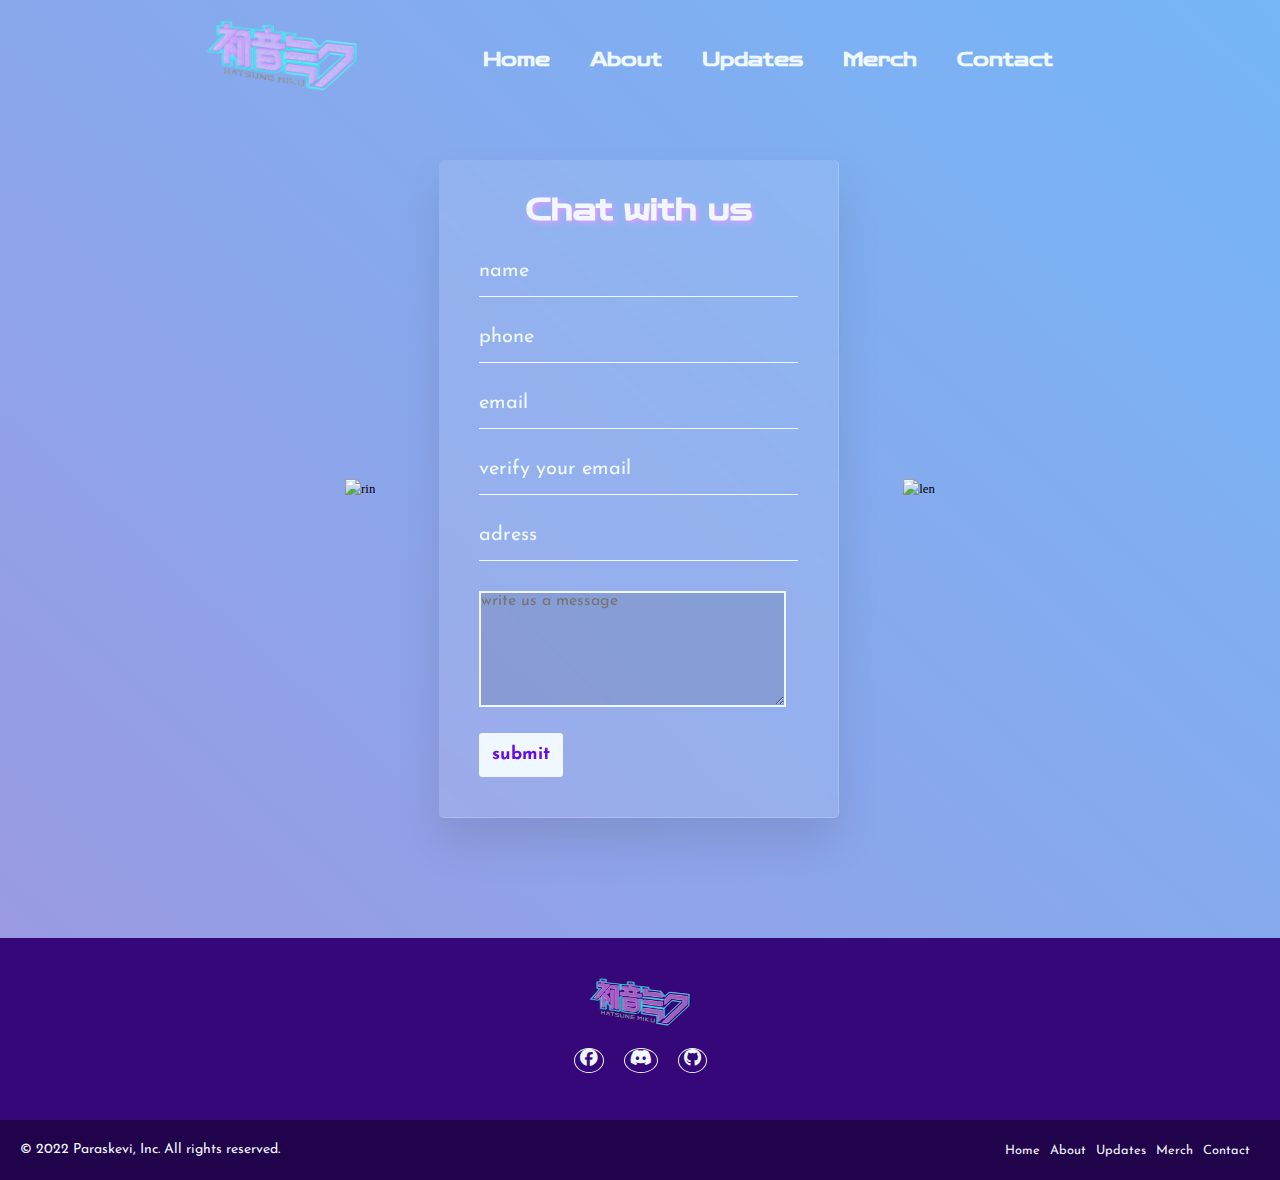
==== contact.html @ e831f1dc "test" ====
<!DOCTYPE html>
<html lang="en">

<head>
    <meta charset="UTF-8">
    <meta http-equiv="X-UA-Compatible" content="IE=edge">
    <meta name="viewport" content="width=device-width, initial-scale=1.0">
    <title>Document</title>
    <link rel="icon" type="image/x-icon" href="favicon-16x16.png">
    <link rel="stylesheet" href="style.css">
    <link rel="stylesheet" href="https://cdnjs.cloudflare.com/ajax/libs/font-awesome/6.2.0/css/all.css">
    </link>
    <!-- form script -->
    <script src="./js/form.js" defer></script>
</head>

<body>
    <!---------- NAVIGATION BAR ---------->
    <header class="header">
        <ul class="navbar">
            <div class="logo">
                <a href="index.html"><img src="./img/logo.png" alt="logo" width="150"></a>
            </div>
            <div class="nav-container">
                <li>
                    <h2><a href="index.html">Home</a></h2>
                </li>
                <li>
                    <h2><a href="about.html">About</a></h2>
                </li>
                <li>
                    <h2><a href="news.html">Updates</a></h2>
                </li>
                <li>
                    <h2><a href="merch.html">Merch</a></h2>
                </li>
                <li>
                    <h2><a class="current" href="contact.html">Contact</a></h2>
                </li>
            </div>
        </ul>
    </header>
    <div id="contact">
        <!-- left img -->
        <div class="contact-rin">
            <img src="./svg/rin.svg" alt="rin" width="350">
        </div>
        <div class="contact-box box">
            <h1>Chat with us</h1>
            <div id="error_message"></div>
            <form id="contact-form" name="contact-form" onsubmit="return validate()">
                <div class="user-box">
                    <input type="text" name="name" id="name">
                    <label for="name">name</label>
                </div>
                <div class="user-box">
                    <input type="text" name="phone" id="phone">
                    <label for="phone">phone</label>
                </div>
                <div class="user-box">
                    <input type="text" name="email" id="email">
                    <label for="email">email</label>
                </div>
                <div class="user-box">
                    <input type="text" name="veremail" id="veremail">
                    <label for="veremail">verify your email</label>
                </div>
                <div class="user-box">
                    <input type="text" name="adress" id="adress">
                    <label for="adress">adress</label>
                </div>
                <div>
                    <textarea name="message" id="message" cols="32" rows="7"
                        placeholder="write us a message"></textarea>
                </div>
                <div>
                    <input type="submit" class="btn" value="submit">
                </div>
            </form>
        </div>
        <!-- right img -->
        <div class="contact-len">
            <img src="./svg/len.svg" alt="len" width="300">
        </div>
    </div>

    <!---------- FOOTER ---------->
    <footer id="footer">
        <div class="footer-content">
            <a href="index.html"><img src="./img/logo.png" alt="logo" width="100"></a>
            <ul class="socials">
                <li><a href="https://web.facebook.com/" target="_blank"><i class="fa-brands fa-facebook"></i></a></li>
                <li><a href="https://discord.com/" target="_blank"><i class="fa-brands fa-discord"></i></a></li>
                <li><a href="https://github.com/" target="_blank"><i class="fa-brands fa-github"></i></a></li>
            </ul>
        </div>
        <div class="footer-bottom">
            <p>&#169; 2022 Paraskevi, Inc. All rights reserved.</p>
            <div class="footer-menu">
                <ul class="f-menu">
                    <li><a href="index.html">Home</a></li>
                    <li><a href="about.html">About</a></li>
                    <li><a href="news.html">Updates</a></li>
                    <li><a href="merch.html">Merch</a></li>
                    <li><a href="contact.html">Contact</a></li>
                </ul>
            </div>
        </div>
    </footer>
</body>

</html>
---- style.css ----
/*----------RESET----------*/
* {
    margin: 0;
    padding: 0;
    box-sizing: border-box;
}

/*---------- MAIN STYLING ----------*/
body {
    background: linear-gradient(to right top, #d16ba5, #c777b9, #ba83ca, #aa8fd8, #9a9ae1, #8aa7ec, #79b3f4, #69bff8, #52cffe, #46eefa, #5ffbf1);
    font-size: 1vw;
    line-height: 1.6em;
    background-size: 400% 400%;
    -webkit-animation: gradient 10s ease infinite;
    animation: gradient 10s ease infinite;
    overflow-x: hidden;
}

/* for the background */
@-webkit-keyframes gradient {
    0% {
        background-position: 0% 50%;
    }

    50% {
        background-position: 100% 50%;
    }

    100% {
        background-position: 0% 50%;
    }
}

@keyframes gradient {
    0% {
        background-position: 0% 50%;
    }

    50% {
        background-position: 100% 50%;
    }

    100% {
        background-position: 0% 50%;
    }
}

a {
    text-decoration: none;
    cursor: pointer;
}

/*-------- fonts ----------*/
@font-face {
    font-family: firstfont;
    src: url(./fonts/ZenDots-Regular.ttf);
}

@font-face {
    font-family: secondfont;
    src: url(./fonts/JosefinSans-VariableFont_wght.ttf);
}

h1 {
    font-family: firstfont;
    color: aliceblue;
    text-align: center;
    text-shadow: 2px 2px 5px rgb(230, 152, 253);
    font-size: 1.5em;
    padding-bottom: 10px;
}

h2,
h3,
h4,
p,
a {
    font-family: secondfont;
    color: aliceblue;
}

.logo {
    padding-top: 20px;
}

/*---------- UTILITY CLASSES ----------*/
.wrapper {
    display: flex;
    justify-content: center;
    align-items: center;
    flex-direction: column;
    width: 100vw;
}

.sect-wrap {
    display: flex;
    flex-direction: column;
    font-family: secondfont;
    width: 70%;
    padding: 50px 50px;
    position: relative;
}

.sect-title {
    text-align: center;
    font-family: firstfont;
    font-size: 2em;
    line-height: 2em;
    text-shadow: 2px 2px 5px rgb(230, 152, 253);
    margin: 50px;
}

.btn {
    display: inline-block;
    justify-content: center;
    align-items: center;
    color: #650de8;
    background: aliceblue;
    border: 3px solid aliceblue;
    padding: 13px 20px;
    border-radius: 3px;
    cursor: pointer;
    font-weight: bold;
    transition: .5s ease;
    width: fit-content;
}

.btn:hover {
    border: 3px solid #650de8;
}

.box {
    background: rgba(255, 255, 255, 0.1);
    border-radius: 2px;
    backdrop-filter: blur(5px);
    box-shadow: 0 25px 45px rgba(0, 0, 0, 0.1);
    border: 1px solid rgba(255, 255, 255, 0.3s);
    border-bottom: 1px solid rgba(255, 255, 255, 0.2);
    border-right: 1px solid rgba(255, 255, 255, 0.2);
    backdrop-filter: blur;
}

.goods-box {
    border-radius: 15px;
    margin-bottom: 30px;
    padding: 20px;
    position: relative;
    background: rgba(255, 255, 255, 0.1);
    backdrop-filter: blur(5px);
    box-shadow: 0 25px 45px rgba(0, 0, 0, 0.1);
    border: 1px solid rgba(255, 255, 255, 0.3s);
}

/*---------NAVBAR-----------*/
.header {
    display: flex;
    justify-content: center;
    align-items: center;
    width: 100vw;
}

.navbar {
    width: 80%;
    list-style: none;
    overflow: auto;
    display: flex;
    justify-content: center;
}

.nav-container {
    width: 70%;
    display: flex;
    justify-content: flex-end;
}

.navbar li a {
    display: block;
    text-decoration: none;
    padding: 50px 20px;
}

.navbar li a:hover {
    text-shadow: 2px 2px 5px rgb(230, 152, 253);
    font-size: 1.1em;
    transition: all .5s;
}

.navbar a:active {
    text-shadow: 2px 2px 5px rgb(230, 152, 253);
    font-size: 1.1em;
}

.nav-container h2 a {
    font-family: firstfont;
}

/*-------------FOOTER-----------------*/
#footer {
    background: #350779;
    height: auto;
    width: 100vw;
    padding-top: 40px;
    margin-top: 80px;
}

.footer-content {
    display: flex;
    align-items: center;
    justify-content: center;
    flex-direction: column;
    text-align: center;
}

.socials {
    list-style: none;
    display: flex;
    align-items: center;
    justify-content: center;
    margin: 1rem 0 3rem 0;
}

.socials li {
    margin: 0 10px;
}

.socials a {
    text-decoration: none;
    border: 1px solid aliceblue;
    padding: 5px;
    border-radius: 50%;
}

.socials a i {
    font-size: 1.1rem;
}

.socials a:hover {
    border: 1px solid #650de8;
}

.footer-bottom {
    background: #20034a;
    width: 100vw;
    padding: 20px;
    padding-bottom: 40px;
    text-align: center;
}

.footer-bottom p {
    float: left;
    font-size: 14px;
}

.footer-menu {
    float: right;
}

.footer-menu ul {
    display: flex;
    justify-content: center;
    align-items: center;
}

.footer-menu ul li {
    padding-right: 10px;
    display: block;
}

.footer-menu ul li a {
    text-decoration: none;
}

.footer-menu ul li a:hover {
    color: #650de8;
}

/*----------------------- HOME ------------------------------------*/
#welcome {
    display: flex;
    flex-direction: row;
    justify-content: center;
    align-items: center;
}

/*-------------- SLIDESHOW START----------------- */
#slideshow img {
    object-fit: cover;
    object-position: center;
}

.slides {
    width: 100%;
    height: 700px;
    position: relative;
    transition: .5s ease;
}

/* next and previous buttons */
.slideshow-btn,
.prev,
.next {
    cursor: pointer;
    position: absolute;
    top: 50%;
    width: auto;
    color: #650de8;
    font-weight: bold;
    font-size: 30px;
    transition: .5s ease;
    border-radius: 0 3px 3px 0;
    padding: 1rem;
}

.slideshow-btn:hover,
.slideshow-btn:focus {
    color: #650de8;
    background-color: rgba(0, 0, 0, 0.1);
}

/*on hover*/

.prev {
    left: 0;
    /*for positioning the previous button to the left*/
}

.next {
    right: 0;
    /*for positioning the next button to the rightt*/
}

.controls {
    display: flex;
}

#play,
#stop {
    cursor: pointer;
    position: relative;
    margin: 10px auto;
    padding: 10px;
    color: #650de8;
    font-size: 20px;
    transition: .5s ease;
    border-radius: 3px;
    width: fit-content;
    display: block;
}

#stop {
    display: none;
}

/*the dots/indicators and images*/
#indicator {
    text-align: center;
}

.dot {
    cursor: pointer;
    height: 60px;
    width: 60px;
    margin: 0 2px;
    border-radius: 50%;
    display: inline-block;
    transition: .5s ease;
}

.img1 {
    background: url(./img/slideshow/slideshow1.jpg) no-repeat center center/cover;
}

.img2 {
    background: url(./img/slideshow/slideshow2.jpg) no-repeat center center/cover;
}

.img3 {
    background: url(./img/slideshow/slideshow3.jpg) no-repeat center center/cover;
}

.img4 {
    background: url(./img/slideshow/slideshow4.jpg) no-repeat center center/cover;
}

/* Fading animation */
.fade {
    animation-name: fade;
    animation-duration: 1.5s;
}

@keyframes fade {
    from {
        opacity: .5
    }

    to {
        opacity: 1
    }
}

/*--------------SLIDESHOW END----------------*/

/*----------INFO SECTION----------*/

#upper-section {
    width: 100%;
    display: flex;
    flex-direction: row;
    margin-bottom: 3em;
    padding-bottom: 3em;
}

.info-img {
    height: 352px;
    flex-grow: 2;
    background: url(./img/news-box.jpg) no-repeat center center/cover;
}

.info-content {
    display: flex;
    flex-direction: column;
    justify-content: center;
    align-items: center;
    flex-grow: 2;
}

.info-content p {
    line-height: 1.8em;
}

/*---------------- chacacter section ------------------*/
/*-------card start-------*/
.card {
    position: relative;
    width: 65%;
    height: 330px;
    display: flex;
    align-items: center;
    background: url(./img/card-background.png);
    object-fit: cover;
    object-position: center;
}

.card img {
    position: absolute;
    bottom: 0;
    left: 50%;
    transform: translateX(-60%);
    height: 400px;
    transition: all .5s;
}

.card:hover img {
    height: 450px;
    left: 80%;
}

.card-content {
    position: relative;
    left: 20%;
    opacity: 0;
    transition: .5s;
}

.card:hover .card-content {
    left: 5%;
    opacity: 1;
}

.card-content a {
    color: #650de8;
    padding: 10px 10px;
    text-decoration: none;
    background: aliceblue;
    border-radius: 3px;
}

.card-content p {
    text-shadow: 2px 2px 5px rgb(230, 152, 253);
    font-size: 1.1em;
    transition: all .5s;
    font-family: firstfont;
}

/*------card end-------*/

/*--------- music player start---------*/
/*flex with the column direction to align items in a vertical direction */
.player {
    height: 60vh;
    display: flex;
    align-items: center;
    flex-direction: column;
    justify-content: center;
}

.details {
    display: flex;
    align-items: center;
    flex-direction: column;
    justify-content: center;
}

.track-art {
    margin: 15px;
    height: 200px;
    width: 200px;
    background-size: cover;
    background-position: center;
    border-radius: 15%;
}

/* Changing the font sizes */
.now-playing {
    font-size: 1rem;
    font-family: secondfont;
    color: aliceblue;
}

.track-name {
    font-size: 1.5em;
    color: aliceblue;
    font-family: secondfont;
}

.track-artist {
    font-size: 1em;
    font-family: firstfont;
    padding-top: 5px;
    color: aliceblue;
    text-shadow: 2px 2px 5px rgb(230, 152, 253);
}

/*flex with the row direction to align items in a horizontal direction */
.buttons {
    display: flex;
    flex-direction: row;
    align-items: center;
}

.playpause-track,
.prev-track,
.next-track {
    padding: 25px;
    opacity: 0.8;
    transition: opacity .2s;
}

/* Change the opacity when mouse is hovered */
.playpause-track:hover,
.prev-track:hover,
.next-track:hover {
    opacity: 1.0;
}

/* Define the slider width so that it scales properly */
.slider_container {
    width: 75%;
    max-width: 350px;
    display: flex;
    justify-content: center;
    align-items: center;
}

/* Modify the appearance of the slider */
.seek_slider,
.volume_slider {
    appearance: none;
    height: 5px;
    background: aliceblue;
    opacity: 0.7;
    transition: opacity .2s;
}

/* Change the opacity when mouse is hovered */
.seek_slider:hover,
.volume_slider:hover {
    opacity: 1.0;
}

.seek_slider {
    width: 60%;
}

.volume_slider {
    width: 30%;
}

.current-time,
.total-duration {
    padding: 10px;
    color: aliceblue;
}

i.fa-volume-down,
i.fa-volume-up {
    padding: 10px;
    color: aliceblue;
}

i.fa-play-circle,
i.fa-pause-circle,
i.fa-step-forward,
i.fa-step-backward {
    cursor: pointer;
    color: aliceblue;
}

/*------music player end------*/

/*--------------------ABOUT---------------------*/
/*-----------------CONTENT------------------*/
/*-----start-----*/
.about-container {
    display: flex;
    justify-content: center;
    align-items: center;
    width: 100vw;
    gap: 40px;
}

.about-section {
    width: 70%;
    display: flex;
    justify-content: center;
    align-items: center;
}

/*right side (images)*/
.right-side img {
    border-radius: 3px;
    box-shadow: 0 4px 8px 0 rgba(0, 0, 0, 0.2),
        0 6px 20px 0 rgba(0, 0, 0, 0.19);
}

.right-side {
    display: flex;
    flex-direction: column;
    gap: 20px;
    /* width: 50%; */
}

.left-side {
    width: 50%;
}

.left-side h1,
.left-side p {
    padding: 10px;
    text-align: center;
}

.top {
    display: flex;
    align-items: flex-end;
    gap: 20px;
}

.bottom {
    display: flex;
    align-items: flex-start;
    gap: 20px;
}

.top a:nth-child(1):hover img {
    box-shadow: 0px 0px 30px 5px #6440A2;
}

.top a:nth-child(2):hover img {
    box-shadow: 0 0 30px 5px #7BC57A;
}

.bottom a:nth-child(1):hover img {
    box-shadow: 0 0 30px 5px #F99500;
}

.bottom a:nth-child(2):hover img {
    box-shadow: 0 0 30px 5px #16B0BA;
}

/*left side(text)*/
.left-side h1 {
    text-shadow: 2px 2px 5px rgb(230, 152, 253);
}


.left-side {
    width: 50vw;
}

#list {
    list-style: none;
    color: aliceblue;
    font-family: secondfont;
    display: flex;
    justify-content: center;
}

/*---------------------NEWS---------------------*/
/*------- start --------*/
.overview {
    width: 100%;
    text-align: center;
    color: aliceblue;
    font-family: secondfont;
}

.label {
    border-bottom: 2px solid aliceblue;
    padding-bottom: 6px;
    font-size: 30px;
    font-weight: 700;
    font-family: secondfont;
    display: flex;
}

.label .area {
    width: 230px;
}

.label .date {
    width: 190px;
}

.label .details {
    width: 150px;
}

.cont {
    display: flex;
    padding: 40px 0;
    align-items: center;
    border-bottom: 2px solid aliceblue;
}

.cont .area {
    width: 230px;
    margin-right: 10px;
    font-size: 30px;
    font-family: secondfont;
    line-height: 38px;
}

.cont .date {
    width: 180px;
    font-weight: 600;
}

.overview span {
    font-weight: 800;
}

.cont .details ul li {
    list-style: none;
    font-family: secondfont;
    text-align: left;
}

/*--------end-------*/

/* --------------MERCH--------------- */
.goods-inner {
    display: flex;
    justify-content: space-between;
    flex-wrap: wrap;
    width: 100%;
    margin-top: 25px;
}


.goods-inner li {
    list-style: none;
    display: list-item;
    text-align: center;
}

.goods-inner ul {
    display: block;
    margin-block-start: 1em;
    margin-block-end: 1em;
    padding-inline-start: 40px;
}

.goods-box a {
    display: block;
    background-color: transparent;
}

.goods-box img {
    object-fit: cover;
    object-position: center;
}


/* --------------CONTACT--------------- */
/*-----start-----*/
.contact-len:hover,
.contact-rin:hover {
    transition: all .5s ease;
    transform: scale(1.1);
}

#contact {
    display: flex;
    width: 100%;
    align-items: center;
    justify-content: center;
    padding: 40px;
    gap: 4rem;
}

.contact-box {
    padding: 40px;
    top: 50%;
    left: 50%;
    width: 400px;
    border-radius: 5px;
}

.contact-box h1 {
    margin: 0 0 30px;
    text-align: center;
    font-size: 30px;
}

/*inputs and labels styling*/
.user-box {
    position: relative;
}

.user-box input {
    width: 100%;
    padding: 10px 0;
    margin-bottom: 30px;
    border: none;
    border-bottom: 1px solid aliceblue;
    outline: none;
    background: transparent;
}

.user-box label {
    position: absolute;
    top: 0;
    left: 0;
    color: aliceblue;
    font-size: 20px;
    font-family: secondfont;
    pointer-events: none;
    transition: .5s;
}

.user-box input:focus~label {
    top: -20px;
    left: 0;
    color: aliceblue;
    font-size: 16px;
}

textarea {
    font-family: secondfont;
    font-size: 16px;
    background-color: rgba(0, 0, 0, 0.1);
    border: 2px solid aliceblue;
}

.contact-box .btn {
    color: #650de8;
    display: inline-block;
    padding: 10px 10px;
    font-size: 18px;
    font-family: secondfont;
    transition: .5s;
    margin-top: 20px;
}


#error_message {
    margin-bottom: 20px;
    background: #fa444a;
    color: aliceblue;
    font-weight: 700;
    padding: 0;
    text-align: center;
    font-family: secondfont;
    font-size: 16px;
    transition: all .5s ease;
}

/*-----end------*/

/*-----------------CHARACTERS ABOUT-----------------------*/
.menu,
.charmenu {
    width: 70%;
    list-style: none;
    display: flex;
    justify-content: center;
}

.charmenu a {
    display: block;
    margin: 20px;
    padding: 50px;
    width: 100px;
    height: 100px;
    border: 3px solid aliceblue;
    border-radius: 50%;
}

.charmenu a:hover {
    border: 3px solid #650de8;
}

.mn-gakpo a {
    background: url(./img/about/menu/mn-gakpo.jpg) no-repeat center;
    background-size: cover;
}

.mn-gumi a {
    background: url(./img/about/menu/mn-gumi.jpg) no-repeat center;
    background-size: cover;
}

.mn-rinlen a {
    background: url(./img/about/menu/mn-rinlen.jpg) no-repeat center;
    background-size: cover;
}

.mn-miku a {
    background: url(./img/about/menu/mn-miku.jpg) no-repeat center;
    background-size: cover;
}

.profile {
    width: 100%;
    display: flex;
    justify-content: center;
}

.chara-img {
    z-index: -1;
}

.char-prof {
    background: rgba(255, 255, 255, 0.8);
    padding: 10px;
    line-height: 1.6;
    position: absolute;
    right: 0;
    width: 250px;
    box-shadow: 0 0 10px rgb(0 0 0 / 20%);
}

.char-prof p {
    color: #650de8;
}

.len {
    top: 50%;
    right: 80%;
}

/*-------------responsive css------------------*/
/*media queries*/


/*Tablet*/
@media(min-width:501px) and (max-width:768px) {

    body {
        overflow-x: hidden;
    }

    .navbar {
        flex-direction: column;
        justify-content: center;
        align-items: center;
    }

    .nav-container {
        width: 100%;
        justify-content: center;
        font-size: 1.5em;
    }

    /* home */
    #slideshow,
    #indicator,
    #controls,
    #speed {
        display: none;
    }

    #play {
        display: none;
    }

    .info-content {
        line-height: 2em;
        font-size: 2em;
    }

    .track-name,
    .track-artist {
        font-size: 2em;
    }

    /* about */
    .about-section {
        flex-direction: column;
        width: 100%;
    }

    .left-side {
        width: 100%;
    }

    #welcome {
        display: flex;
        flex-direction: column;
    }

    .info-img {
        display: none;
    }

    /* about */
    .about-container {
        display: flex;
        width: 100vw;
        flex-direction: row;
        justify-content: center;
        align-items: center;
    }

    .left-side h1 {
        font-size: 3em;
        letter-spacing: 3px;
        margin: 10px;
    }

    .left-side #list {
        display: flex;
        flex-direction: column;
        justify-content: center;
        align-items: center;
        font-size: 2em;
    }

    /* character info section */
    .menu {
        width: 100%;
    }

    .profile {
        display: flex;
        flex-direction: column;
        justify-content: center;
        align-items: center;
        font-size: 2em;
        line-height: 1.7em;
    }

    .chara-img {
        display: none;
    }

    .len {
        right: 0;
        top: 90%;
    }


    /* news */
    .sect-wrap {
        width: 100%;
    }

    .label,
    .cont {
        font-size: 2em;
    }

    .cont .live {
        display: none;
    }

    .label .details,
    .label .date {
        display: none;
    }

    .cont .details {
        line-height: 1.5em;
    }

    /* contact */
    /* hide the svg and show only contact */
    .contact-len,
    .contact-rin {
        display: none;
    }

    .footer-menu ul {
        display: flex;
        margin-top: 10px;
        margin-bottom: 20px;
    }

    .footer-menu ul li {
        font-size: 2em;
    }
}

/*Smartphone*/
@media (max-width:500px) {
    body {
        overflow-x: hidden;
    }

    .sect-wrap {
        width: 100%;
    }

    .sect-title {
        font-size: 3em;
    }

    /* navbar */
    .navbar {
        flex-direction: column;
        justify-content: center;
        align-items: center;
    }

    .nav-container {
        width: 100%;
        justify-content: center;
        align-items: center;
        font-size: 1.5em;
    }

    .navbar li a {
        padding: 10px;
    }

    /* home */
    #welcome .first {
        display: none;
    }

    #welcome .title {
        font-size: 2em;
        line-height: 2em;
    }

    #slideshow,
    #indicator,
    #controls,
    #speed {
        display: none;
    }

    #play {
        display: none;
    }

    .info-content {
        line-height: 3em;
        font-size: 3em;
    }

    .info-img {
        display: none;
    }

    .track-name,
    .track-artist {
        font-size: 2em;
    }

    /* about */
    .about-section {
        flex-direction: column;
        width: 100%;
    }

    .left-side {
        width: 100%;
    }

    .left-side h1 {
        font-size: 3em;
        letter-spacing: 3px;
        margin: 10px;
    }

    .left-side #list {
        display: flex;
        flex-direction: column;
        justify-content: center;
        align-items: center;
        font-size: 2em;
    }

    /* character info section */
    .menu {
        width: 100%;
    }

    .charmenu a {
        margin: 10px;
        padding: 10px;
    }

    .profile {
        display: flex;
        flex-direction: column;
        font-size: 3em;
        line-height: 1.7em;
    }

    .info-section .sect-title {
        font-size: 2em;
    }

    .chara-img {
        display: none;
    }

    .char-prof .len {
        right: 0;
        top: 90%;
    }


    /* news */
    .label,
    .cont {
        font-size: 2em;
    }

    .cont .live {
        display: none;
    }

    .label .details,
    .label .date {
        display: none;
    }

    .cont .details {
        line-height: 1.5em;
    }

    /* contact */
    /* hide the svg and show only contact */
    .contact-len,
    .contact-rin {
        display: none;
    }

    /* footer */
    .footer-menu ul {
        display: flex;
        margin-top: 10px;
        margin-bottom: 20px;
        font-size: 2em;
    }

    .footer-menu ul li {
        font-size: 2em;
    }

}
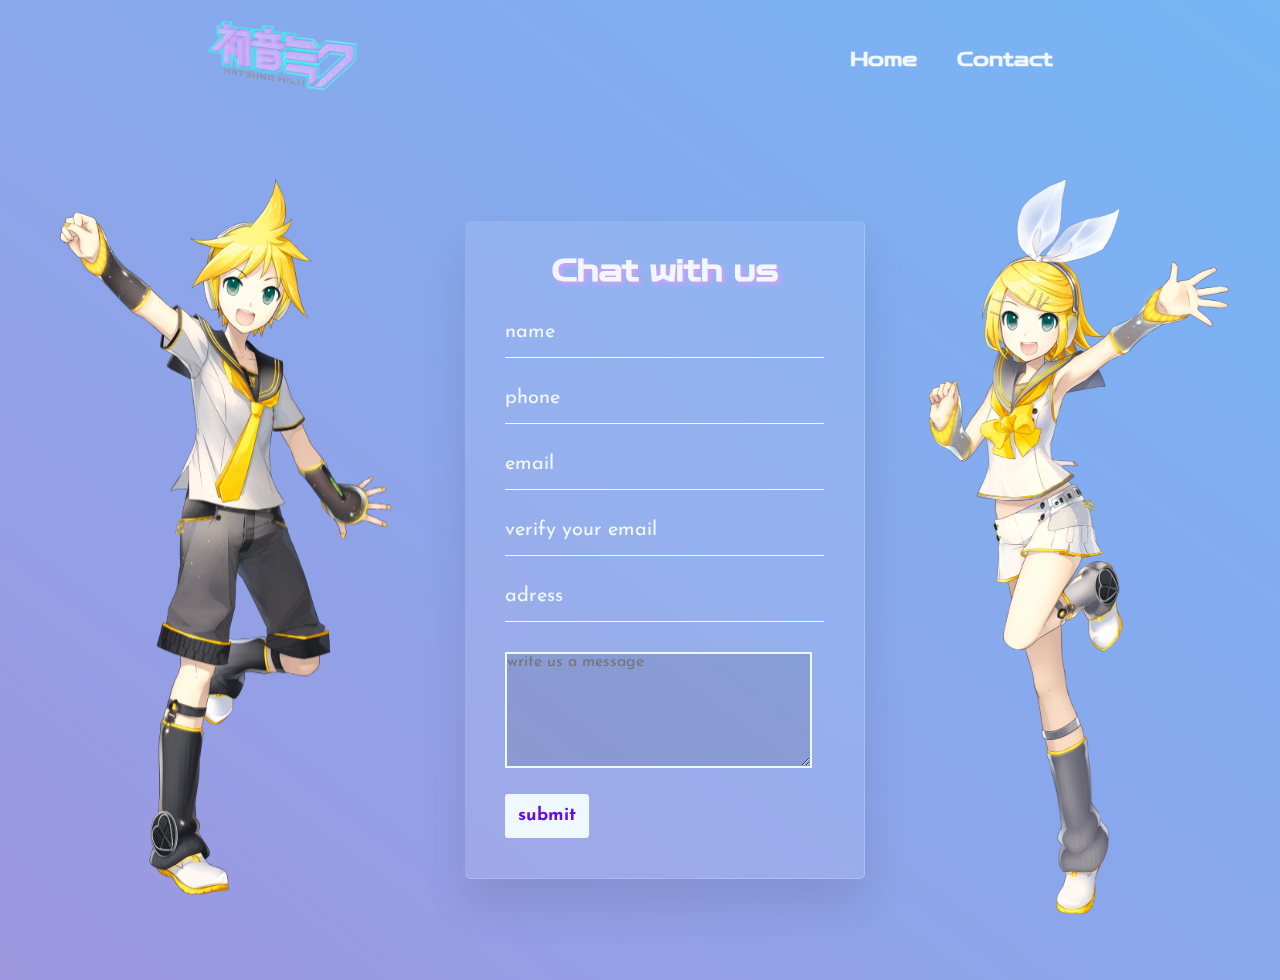
==== commit 5b1ef7c9: "changes" ====
--- a/contact.html
+++ b/contact.html
@@ -24,15 +24,6 @@
             <div class="nav-container">
                 <li>
                     <h2><a href="index.html">Home</a></h2>
-                </li>
-                <li>
-                    <h2><a href="about.html">About</a></h2>
-                </li>
-                <li>
-                    <h2><a href="news.html">Updates</a></h2>
-                </li>
-                <li>
-                    <h2><a href="merch.html">Merch</a></h2>
                 </li>
                 <li>
                     <h2><a class="current" href="contact.html">Contact</a></h2>
@@ -84,29 +75,6 @@
         </div>
     </div>
 
-    <!---------- FOOTER ---------->
-    <footer id="footer">
-        <div class="footer-content">
-            <a href="index.html"><img src="./img/logo.png" alt="logo" width="100"></a>
-            <ul class="socials">
-                <li><a href="https://web.facebook.com/" target="_blank"><i class="fa-brands fa-facebook"></i></a></li>
-                <li><a href="https://discord.com/" target="_blank"><i class="fa-brands fa-discord"></i></a></li>
-                <li><a href="https://github.com/" target="_blank"><i class="fa-brands fa-github"></i></a></li>
-            </ul>
-        </div>
-        <div class="footer-bottom">
-            <p>&#169; 2022 Paraskevi, Inc. All rights reserved.</p>
-            <div class="footer-menu">
-                <ul class="f-menu">
-                    <li><a href="index.html">Home</a></li>
-                    <li><a href="about.html">About</a></li>
-                    <li><a href="news.html">Updates</a></li>
-                    <li><a href="merch.html">Merch</a></li>
-                    <li><a href="contact.html">Contact</a></li>
-                </ul>
-            </div>
-        </div>
-    </footer>
 </body>
 
 </html>--- a/style.css
+++ b/style.css
@@ -194,211 +194,8 @@
     font-family: firstfont;
 }
 
-/*-------------FOOTER-----------------*/
-#footer {
-    background: #350779;
-    height: auto;
-    width: 100vw;
-    padding-top: 40px;
-    margin-top: 80px;
-}
-
-.footer-content {
-    display: flex;
-    align-items: center;
-    justify-content: center;
-    flex-direction: column;
-    text-align: center;
-}
-
-.socials {
-    list-style: none;
-    display: flex;
-    align-items: center;
-    justify-content: center;
-    margin: 1rem 0 3rem 0;
-}
-
-.socials li {
-    margin: 0 10px;
-}
-
-.socials a {
-    text-decoration: none;
-    border: 1px solid aliceblue;
-    padding: 5px;
-    border-radius: 50%;
-}
-
-.socials a i {
-    font-size: 1.1rem;
-}
-
-.socials a:hover {
-    border: 1px solid #650de8;
-}
-
-.footer-bottom {
-    background: #20034a;
-    width: 100vw;
-    padding: 20px;
-    padding-bottom: 40px;
-    text-align: center;
-}
-
-.footer-bottom p {
-    float: left;
-    font-size: 14px;
-}
-
-.footer-menu {
-    float: right;
-}
-
-.footer-menu ul {
-    display: flex;
-    justify-content: center;
-    align-items: center;
-}
-
-.footer-menu ul li {
-    padding-right: 10px;
-    display: block;
-}
-
-.footer-menu ul li a {
-    text-decoration: none;
-}
-
-.footer-menu ul li a:hover {
-    color: #650de8;
-}
-
-/*----------------------- HOME ------------------------------------*/
-#welcome {
-    display: flex;
-    flex-direction: row;
-    justify-content: center;
-    align-items: center;
-}
-
-/*-------------- SLIDESHOW START----------------- */
-#slideshow img {
-    object-fit: cover;
-    object-position: center;
-}
-
-.slides {
-    width: 100%;
-    height: 700px;
-    position: relative;
-    transition: .5s ease;
-}
-
-/* next and previous buttons */
-.slideshow-btn,
-.prev,
-.next {
-    cursor: pointer;
-    position: absolute;
-    top: 50%;
-    width: auto;
-    color: #650de8;
-    font-weight: bold;
-    font-size: 30px;
-    transition: .5s ease;
-    border-radius: 0 3px 3px 0;
-    padding: 1rem;
-}
-
-.slideshow-btn:hover,
-.slideshow-btn:focus {
-    color: #650de8;
-    background-color: rgba(0, 0, 0, 0.1);
-}
-
-/*on hover*/
-
-.prev {
-    left: 0;
-    /*for positioning the previous button to the left*/
-}
-
-.next {
-    right: 0;
-    /*for positioning the next button to the rightt*/
-}
-
-.controls {
-    display: flex;
-}
-
-#play,
-#stop {
-    cursor: pointer;
-    position: relative;
-    margin: 10px auto;
-    padding: 10px;
-    color: #650de8;
-    font-size: 20px;
-    transition: .5s ease;
-    border-radius: 3px;
-    width: fit-content;
-    display: block;
-}
-
-#stop {
-    display: none;
-}
-
-/*the dots/indicators and images*/
-#indicator {
-    text-align: center;
-}
-
-.dot {
-    cursor: pointer;
-    height: 60px;
-    width: 60px;
-    margin: 0 2px;
-    border-radius: 50%;
-    display: inline-block;
-    transition: .5s ease;
-}
-
-.img1 {
-    background: url(./img/slideshow/slideshow1.jpg) no-repeat center center/cover;
-}
-
-.img2 {
-    background: url(./img/slideshow/slideshow2.jpg) no-repeat center center/cover;
-}
-
-.img3 {
-    background: url(./img/slideshow/slideshow3.jpg) no-repeat center center/cover;
-}
-
-.img4 {
-    background: url(./img/slideshow/slideshow4.jpg) no-repeat center center/cover;
-}
-
-/* Fading animation */
-.fade {
-    animation-name: fade;
-    animation-duration: 1.5s;
-}
-
-@keyframes fade {
-    from {
-        opacity: .5
-    }
-
-    to {
-        opacity: 1
-    }
-}
-
-/*--------------SLIDESHOW END----------------*/
+
+
 
 /*----------INFO SECTION----------*/
 
@@ -696,102 +493,6 @@
     justify-content: center;
 }
 
-/*---------------------NEWS---------------------*/
-/*------- start --------*/
-.overview {
-    width: 100%;
-    text-align: center;
-    color: aliceblue;
-    font-family: secondfont;
-}
-
-.label {
-    border-bottom: 2px solid aliceblue;
-    padding-bottom: 6px;
-    font-size: 30px;
-    font-weight: 700;
-    font-family: secondfont;
-    display: flex;
-}
-
-.label .area {
-    width: 230px;
-}
-
-.label .date {
-    width: 190px;
-}
-
-.label .details {
-    width: 150px;
-}
-
-.cont {
-    display: flex;
-    padding: 40px 0;
-    align-items: center;
-    border-bottom: 2px solid aliceblue;
-}
-
-.cont .area {
-    width: 230px;
-    margin-right: 10px;
-    font-size: 30px;
-    font-family: secondfont;
-    line-height: 38px;
-}
-
-.cont .date {
-    width: 180px;
-    font-weight: 600;
-}
-
-.overview span {
-    font-weight: 800;
-}
-
-.cont .details ul li {
-    list-style: none;
-    font-family: secondfont;
-    text-align: left;
-}
-
-/*--------end-------*/
-
-/* --------------MERCH--------------- */
-.goods-inner {
-    display: flex;
-    justify-content: space-between;
-    flex-wrap: wrap;
-    width: 100%;
-    margin-top: 25px;
-}
-
-
-.goods-inner li {
-    list-style: none;
-    display: list-item;
-    text-align: center;
-}
-
-.goods-inner ul {
-    display: block;
-    margin-block-start: 1em;
-    margin-block-end: 1em;
-    padding-inline-start: 40px;
-}
-
-.goods-box a {
-    display: block;
-    background-color: transparent;
-}
-
-.goods-box img {
-    object-fit: cover;
-    object-position: center;
-}
-
-
 /* --------------CONTACT--------------- */
 /*-----start-----*/
 .contact-len:hover,
@@ -959,317 +660,3 @@
     top: 50%;
     right: 80%;
 }
-
-/*-------------responsive css------------------*/
-/*media queries*/
-
-
-/*Tablet*/
-@media(min-width:501px) and (max-width:768px) {
-
-    body {
-        overflow-x: hidden;
-    }
-
-    .navbar {
-        flex-direction: column;
-        justify-content: center;
-        align-items: center;
-    }
-
-    .nav-container {
-        width: 100%;
-        justify-content: center;
-        font-size: 1.5em;
-    }
-
-    /* home */
-    #slideshow,
-    #indicator,
-    #controls,
-    #speed {
-        display: none;
-    }
-
-    #play {
-        display: none;
-    }
-
-    .info-content {
-        line-height: 2em;
-        font-size: 2em;
-    }
-
-    .track-name,
-    .track-artist {
-        font-size: 2em;
-    }
-
-    /* about */
-    .about-section {
-        flex-direction: column;
-        width: 100%;
-    }
-
-    .left-side {
-        width: 100%;
-    }
-
-    #welcome {
-        display: flex;
-        flex-direction: column;
-    }
-
-    .info-img {
-        display: none;
-    }
-
-    /* about */
-    .about-container {
-        display: flex;
-        width: 100vw;
-        flex-direction: row;
-        justify-content: center;
-        align-items: center;
-    }
-
-    .left-side h1 {
-        font-size: 3em;
-        letter-spacing: 3px;
-        margin: 10px;
-    }
-
-    .left-side #list {
-        display: flex;
-        flex-direction: column;
-        justify-content: center;
-        align-items: center;
-        font-size: 2em;
-    }
-
-    /* character info section */
-    .menu {
-        width: 100%;
-    }
-
-    .profile {
-        display: flex;
-        flex-direction: column;
-        justify-content: center;
-        align-items: center;
-        font-size: 2em;
-        line-height: 1.7em;
-    }
-
-    .chara-img {
-        display: none;
-    }
-
-    .len {
-        right: 0;
-        top: 90%;
-    }
-
-
-    /* news */
-    .sect-wrap {
-        width: 100%;
-    }
-
-    .label,
-    .cont {
-        font-size: 2em;
-    }
-
-    .cont .live {
-        display: none;
-    }
-
-    .label .details,
-    .label .date {
-        display: none;
-    }
-
-    .cont .details {
-        line-height: 1.5em;
-    }
-
-    /* contact */
-    /* hide the svg and show only contact */
-    .contact-len,
-    .contact-rin {
-        display: none;
-    }
-
-    .footer-menu ul {
-        display: flex;
-        margin-top: 10px;
-        margin-bottom: 20px;
-    }
-
-    .footer-menu ul li {
-        font-size: 2em;
-    }
-}
-
-/*Smartphone*/
-@media (max-width:500px) {
-    body {
-        overflow-x: hidden;
-    }
-
-    .sect-wrap {
-        width: 100%;
-    }
-
-    .sect-title {
-        font-size: 3em;
-    }
-
-    /* navbar */
-    .navbar {
-        flex-direction: column;
-        justify-content: center;
-        align-items: center;
-    }
-
-    .nav-container {
-        width: 100%;
-        justify-content: center;
-        align-items: center;
-        font-size: 1.5em;
-    }
-
-    .navbar li a {
-        padding: 10px;
-    }
-
-    /* home */
-    #welcome .first {
-        display: none;
-    }
-
-    #welcome .title {
-        font-size: 2em;
-        line-height: 2em;
-    }
-
-    #slideshow,
-    #indicator,
-    #controls,
-    #speed {
-        display: none;
-    }
-
-    #play {
-        display: none;
-    }
-
-    .info-content {
-        line-height: 3em;
-        font-size: 3em;
-    }
-
-    .info-img {
-        display: none;
-    }
-
-    .track-name,
-    .track-artist {
-        font-size: 2em;
-    }
-
-    /* about */
-    .about-section {
-        flex-direction: column;
-        width: 100%;
-    }
-
-    .left-side {
-        width: 100%;
-    }
-
-    .left-side h1 {
-        font-size: 3em;
-        letter-spacing: 3px;
-        margin: 10px;
-    }
-
-    .left-side #list {
-        display: flex;
-        flex-direction: column;
-        justify-content: center;
-        align-items: center;
-        font-size: 2em;
-    }
-
-    /* character info section */
-    .menu {
-        width: 100%;
-    }
-
-    .charmenu a {
-        margin: 10px;
-        padding: 10px;
-    }
-
-    .profile {
-        display: flex;
-        flex-direction: column;
-        font-size: 3em;
-        line-height: 1.7em;
-    }
-
-    .info-section .sect-title {
-        font-size: 2em;
-    }
-
-    .chara-img {
-        display: none;
-    }
-
-    .char-prof .len {
-        right: 0;
-        top: 90%;
-    }
-
-
-    /* news */
-    .label,
-    .cont {
-        font-size: 2em;
-    }
-
-    .cont .live {
-        display: none;
-    }
-
-    .label .details,
-    .label .date {
-        display: none;
-    }
-
-    .cont .details {
-        line-height: 1.5em;
-    }
-
-    /* contact */
-    /* hide the svg and show only contact */
-    .contact-len,
-    .contact-rin {
-        display: none;
-    }
-
-    /* footer */
-    .footer-menu ul {
-        display: flex;
-        margin-top: 10px;
-        margin-bottom: 20px;
-        font-size: 2em;
-    }
-
-    .footer-menu ul li {
-        font-size: 2em;
-    }
-
-}